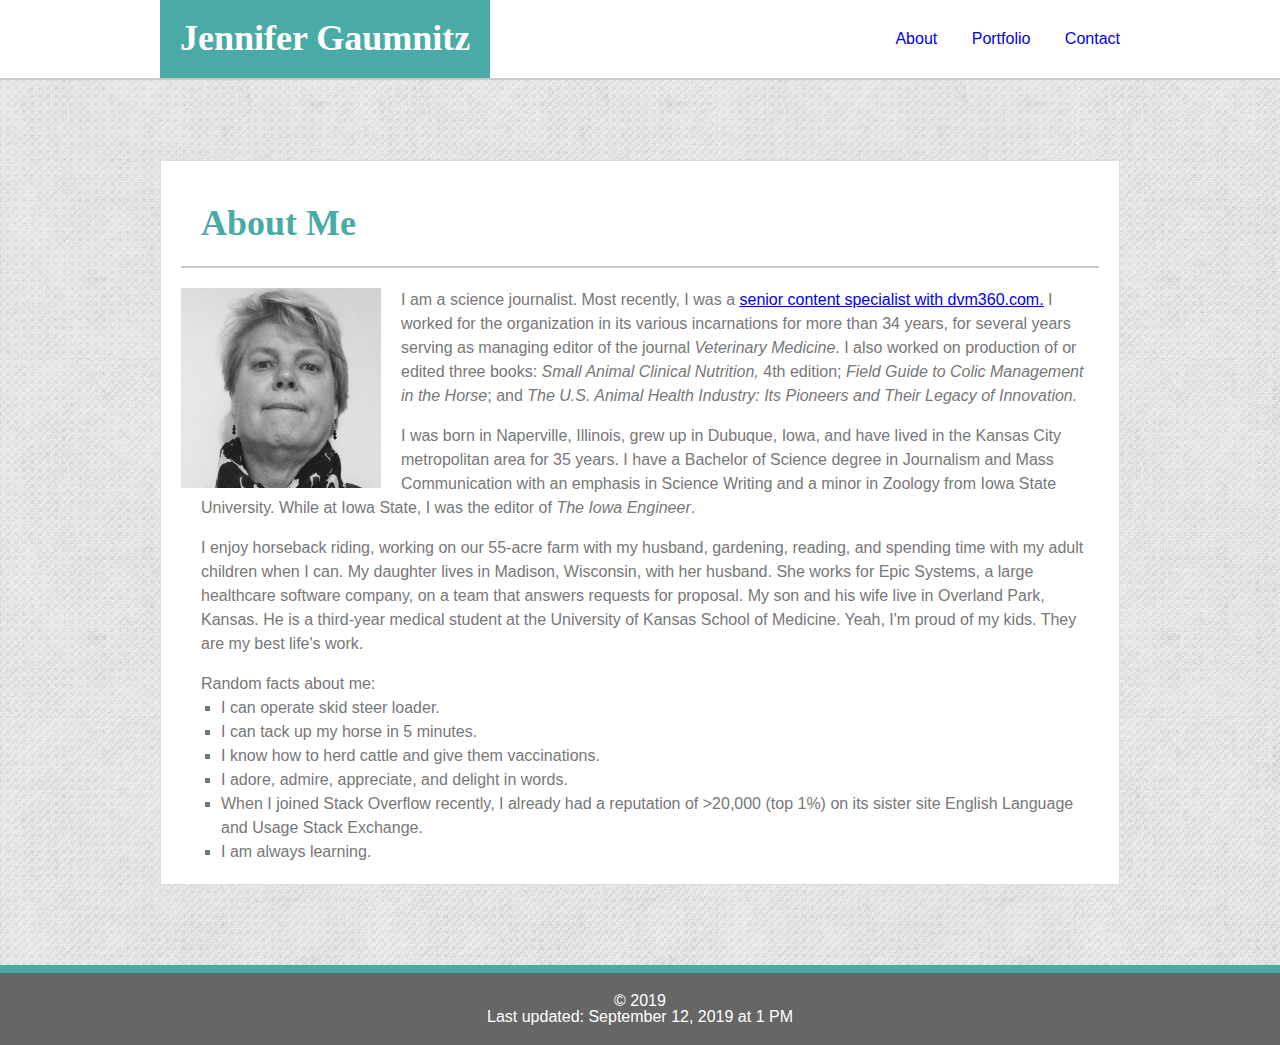
==== index.html @ 5e728fb9 "initial files" ====
<!DOCTYPE html>

<html lang="en">

<head>
    <meta charset="UTF-8" />
    
    <meta name="viewport" content="width=device-width, initial-scale=1">
    
    <title>Jennifer Gaumnitz</title>
    
<!--Favicon coding-->
    <link rel="shortcut icon" href="assets/images/favicon.ico" type="image/x-icon">

<!--Links to Reset and Stylesheet-->
    <link rel="stylesheet" type="text/css" href="assets/css/reset.css">
    <link rel="stylesheet" type="text/css" href="assets/css/style.css">
</head>

<body>

<!--header with my name and navigation-->
<header>
    <div class="container-in-header">
         <div class="navBar">
            <div class="myName">
                 <h1>Jennifer Gaumnitz</h1>
            </div>
            <div class="navLinks">
                <a href="index.html">About</a>
                <a href="portfolio.html">Portfolio</a>
                <a href="contact.html">Contact</a>
            </div>
        </div>
    </div>
</header>

<!--div for About Me white box on top of body background-->

<div class=white-box-on-pattern>

    <h2>About Me</h2>
<!-- Perhaps I will want to update text to include why I want to work in web development in addition to listing experience in content creation.-->

    <img id="bio-image" src="assets/images/JLG_square.png" alt="Jennifer Gaumnitz"/>

        <p>I am a science journalist. Most recently, I was a <a href="http://www.dvm360.com/jennifer-gaumnitz-senior-content-specialist" target="_blank">senior content specialist with dvm360.com.</a> I worked for the organization in its various incarnations for more than 34 years, for several years serving as managing editor of the journal <span class="italic">Veterinary Medicine</span>. I also worked on production of or edited three books: <span class="italic">Small Animal Clinical Nutrition,</span> 4th edition; <span class="italic">Field Guide to Colic Management in the Horse</span>; and <span class="italic">The U.S. Animal Health Industry: Its Pioneers and Their Legacy of Innovation.</span></p>
<br>
        <p>I was born in Naperville, Illinois, grew up in Dubuque, Iowa, and have lived in the Kansas City metropolitan area for 35 years. I have a Bachelor of Science degree in Journalism and Mass Communication with an emphasis in Science Writing and a minor in Zoology from Iowa State University. While at Iowa State, I was the editor of <span class="italic">The Iowa Engineer</span>.</p>
<br>
        <p>I enjoy horseback riding, working on our 55-acre farm with my husband, gardening, reading, and spending time with my adult children when I can. My daughter lives in Madison, Wisconsin, with her husband. She works for Epic Systems, a large healthcare software company, on a team that answers requests for proposal. My son and his wife live in Overland Park, Kansas. He is a third-year medical student at the University of Kansas School of Medicine. Yeah, I'm proud of my kids. They are my best life's work.</p>
        <br>
        <p>Random facts about me:</p>
        <ul class="a">
            <li>I can operate skid steer loader.</li>
            <li>I can tack up my horse in 5 minutes.</li>
            <li>I know how to herd cattle and give them vaccinations.</li>
            <li>I adore, admire, appreciate, and delight in words.</li>
            <li>When I joined Stack Overflow recently, I already had a reputation of >20,000 (top 1%) on its sister site English Language and Usage Stack Exchange.</li>
            <li>I am always learning.</li>
        </ul>
</div>

<!--Sticky footer; which may or may not be working.-->

<footer class="footer">
    <small>&copy; 2019</small>
    <br>
    <small>Last updated: September 12, 2019 at 1 PM</small>
    <br>
    </p>
             
</footer>

</body>

</html>
---- assets/css/style.css ----
* {
    box-sizing: border-box;
  }

body {
    background-image: url('../../assets/images/smooth_wall.png');
    margin: 0;
    padding: 0;
    }

/* Header and Navbar */
header {
    border-bottom: #cccccc 2px solid;
    background-color: #ffffff;
    height: 80px;
    }
    
.container-in-header {
    max-width: 960px;
    height: 100%;
    margin: 0 auto;
    display: flex;
    }

.myName {
    width: 400px;
    display: inline-flex;
    height: 100%;
    margin: 0;
    vertical-align: middle;
    text-align: center;
    }

.myName h1 {
    font-family: Georgia, Times, 'Times New Roman', serif;
    font-weight: bold;
    background-color: #4aaaa5;
    color:#ffffff;
    font-size: 36px;
    margin: 0;
    padding: 20px;
    }

.navBar {
    font-family: 'Arial', 'Helvetica Neue', Helvetica, sans-serif;
    color: #777777;
    display: flex;
    width: 100%;
    }

.navBar a {
    margin-left: 30px;
    text-decoration: none;
}

.navLinks {
  align-self: center;
  margin-left: auto;
}

/* White box on gray background */
.white-box-on-pattern {
    max-width: 960px;
    padding: 20px;
    background-color: #ffffff;
    border: 1px solid #dddddd;
    margin: 80px auto;
    font-weight: bold;
}

h2 {
    font-family: Georgia, Times, 'Times New Roman', serif;
    font-weight: bold;
    color: #4aaaa5; 
    border-bottom: #cccccc 2px solid;
    font-size: 36px;
    line-height: 45px;
    margin-top: 0;
    margin-bottom: 20px;
    padding:20px;
}

#bio-image {
    width: 200px;
    height: 200px;
    margin-right: 20px;
    float: left;
}

p {
    font-family: 'Arial', 'Helvetica Neue', Helvetica, sans-serif;
    font-weight: normal;
    line-height: 150%;
    color: #777777;
    margin-left: 20px;
}

span {
    font-style: italic;
}

ul.a {
  list-style-type: square;
  font-family: 'Arial', 'Helvetica Neue', Helvetica, sans-serif;
  font-weight: normal;
  line-height: 150%;
  color: #777777;
  margin-left: 40px;
}

/* Portfolio Images Styling */

.image_container {
  position: relative;
  display: inline-block;
  padding: 20px;
}

.portfolio_images { 
  height: 200px;
  width: 300px;
}

.text-over-image {
  position: absolute;
  z-index: 999;
  /* margin: 0 auto; */
  left: 0;
  right: 0;
  top: 72%; /* Adjust this value to move the positioned div up and down */
  left: 5.6%;
  text-align: center;
  width: 60%; /* Set the width of the positioned div */
  }

h3 {
 font-family: Georgia, Times, 'Times New Roman', serif;
 font-weight: bolder;
 color: #ffffff;
 background-color: #4aaaa5;
 width: 300px;
 text-align: center;
 bottom: 10px;
 padding: 10px 0;
}

/* Start of Style for Form (started with form from https://www.w3schools.com/howto/tryit.asp?filename=tryhow_css_responsive_form) */
 
input[type=text], select, textarea {
    width: 100%;
    padding: 12px;
    border: 1px solid #cccccc;
    border-radius: 0px;
    resize: vertical;
  }
  
  label {
    padding: 12px 12px 12px 0;
    display: inline-block;
    font-family: 'Arial', 'Helvetica Neue', Helvetica, sans-serif; 
    font-weight: normal;
  }
  
  input[type=submit] {
    background-color: #4aaaa5;
    color: white;
    padding: 12px 20px;
    border: none;
    border-radius: 0px;
    cursor: pointer;
    float: left;
  }
  
  input[type=submit]:hover {
    background-color: red;
  }
  
  .container {
    border-radius: 0px;
    background-color: #ffffff;
    padding: 20px;
  }
  
  .col-100 {
    float: left;
    width: 100%;
    margin-top: 6px;
  }
    
  /* Clear floats after the columns */
  .row:after {
    content: "";
    display: table;
    clear: both;
  }
  
  /* Responsive layout - when the screen is less than 600px wide, make the two columns stack on top of each other instead of next to each other */
  @media screen and (max-width: 600px) {
    .col-25, .col-75, input[type=submit] {
      width: 100%;
      margin-top: 0;
    }
  }
/* End of Contact Form code */

/* Code for sticky footer: */
.footer {
    margin: 0;
    padding: 20px;
    background: #666666;
    font-family: 'Arial', 'Helvetica Neue', Helvetica, sans-serif;
    color: #ffffff;
    text-align: center;
    border-top: #4aaaa5 8px solid;
    flex-shrink: 0;
  }

/* Media Queries */  /* @media screen max-widths: 980px, 768px and 640px */

@media screen and (max-width: 980px) {
}

@media screen and (max-width: 768px) {
}

@media screen and (max-width: 640px) {}
}
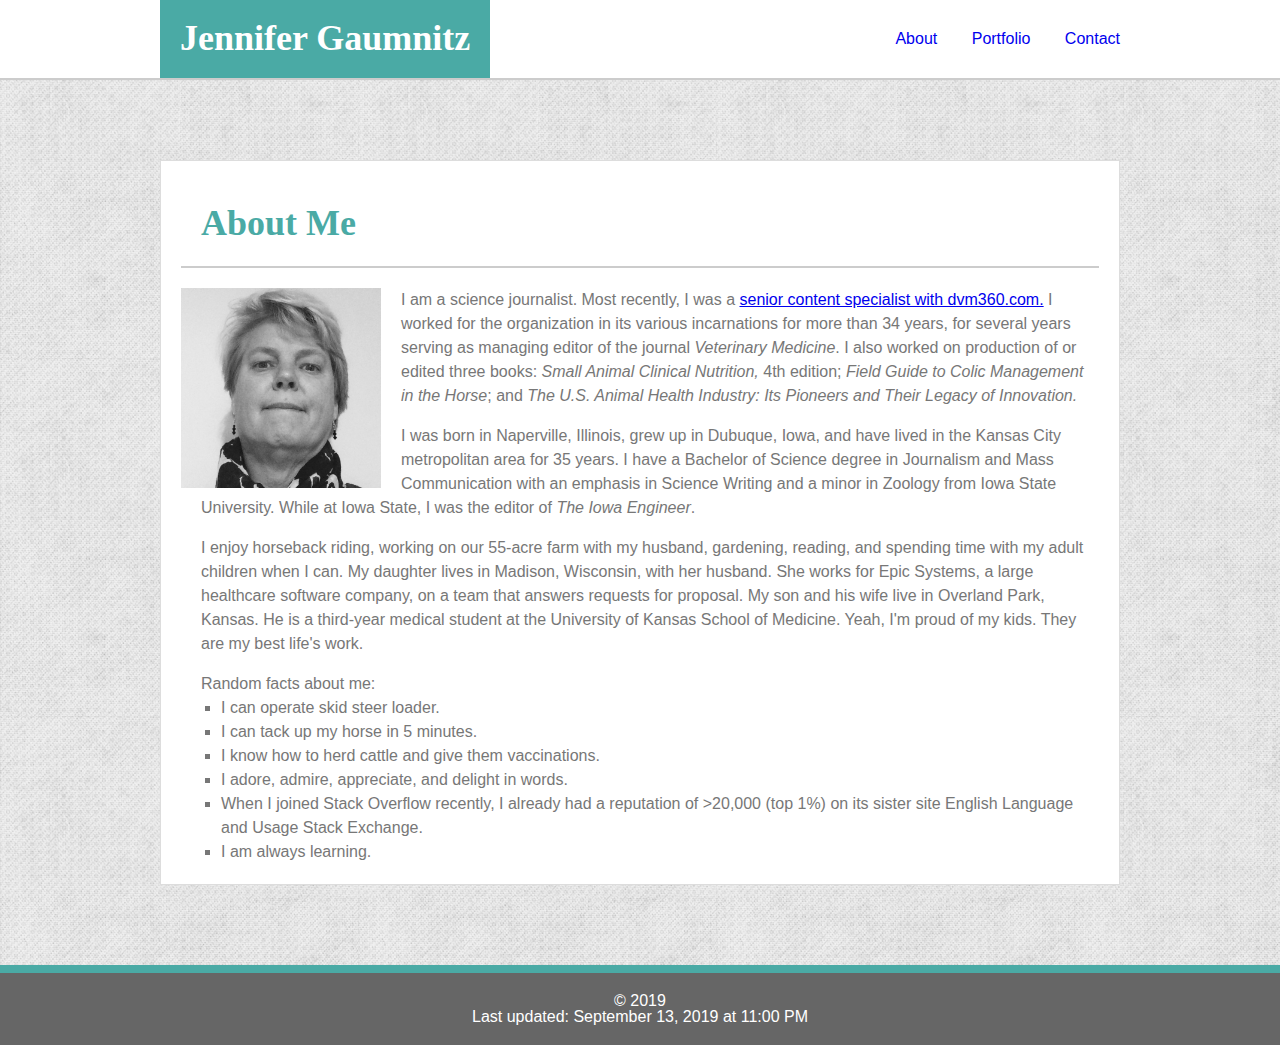
==== commit f41cc346: "Added media queries to CSS and validated" ====
--- a/index.html
+++ b/index.html
@@ -66,9 +66,7 @@
 <footer class="footer">
     <small>&copy; 2019</small>
     <br>
-    <small>Last updated: September 12, 2019 at 1 PM</small>
-    <br>
-    </p>
+    <small>Last updated: September 13, 2019 at 11:00 PM</small>
              
 </footer>
 
--- a/assets/css/style.css
+++ b/assets/css/style.css
@@ -219,10 +219,118 @@
 /* Media Queries */  /* @media screen max-widths: 980px, 768px and 640px */
 
 @media screen and (max-width: 980px) {
+  .white-box-on-pattern {
+    width:75%;
+    position: relative;
+    margin-left: 20px;
+  }
+  .myName {
+    margin-left: 10px;
+  }
+  .navLinks {
+    margin-right: 10px;
+  }
 }
 
 @media screen and (max-width: 768px) {
-}
-
-@media screen and (max-width: 640px) {}
+  .container-in-header {
+    max-width: 768px;
+    height: 100%;
+    margin: 0 auto;
+    display: flex;
+    }
+
+  .white-box-on-pattern {
+    width: 95%;
+    position: relative;
+    margin-right: 20px;
+  }
+  .myName {
+    margin-left: 20px;
+  }
+  .navBar {
+    width: 680px;
+  }
+  .navLinks {
+    margin-right: 0px;
+  }
+}
+
+@media screen and (max-width: 640px) {
+
+/* Header and Navbar repositioned relative to each other*/
+header {
+  position: static;
+  display: block;
+  height: 120px
+  }
+  
+.container-in-header {
+  max-width: 100%;
+  height: 100%;
+  margin: 0 auto;
+  display: block;
+  }
+
+.myName {
+  width: 100%;
+  display: block;
+  height: 50%;
+  margin: 0;
+  text-align: center;
+  }
+ 
+  .myName h1 {
+    font-size: 24px;
+    }
+
+.navBar {
+  display: block;
+  width: 100%;
+  }
+
+.navBar a {
+  margin-top: 30px;
+  text-decoration: none;
+}
+
+.navLinks {
+  display: block;
+  text-align: center;
+  padding-top: 25px;
+}
+
+.white-box-on-pattern {
+  width: 90%;
+  position: relative;
+}
+#bio-image {
+  width:100%;
+  height: 100%;
+  margin-bottom: 20px;
+}
+.portfolio_images { 
+  height: 100%;
+  width: 100%;
+}
+
+.text-over-image {
+  position: absolute;
+  z-index: 999;
+  /* margin: 0 auto; */
+  left: 0;
+  right: 0;
+  top: 72%; /* Adjust this value to move the positioned div up and down */
+  left: 4%;
+  text-align: center;
+  width: 92%; /* Set the width of the positioned div */
+  }
+
+  h3 {
+    width: 100%;
+    text-align: center;
+    bottom: 10px;
+    padding: 10px 0;
+   }
+
 }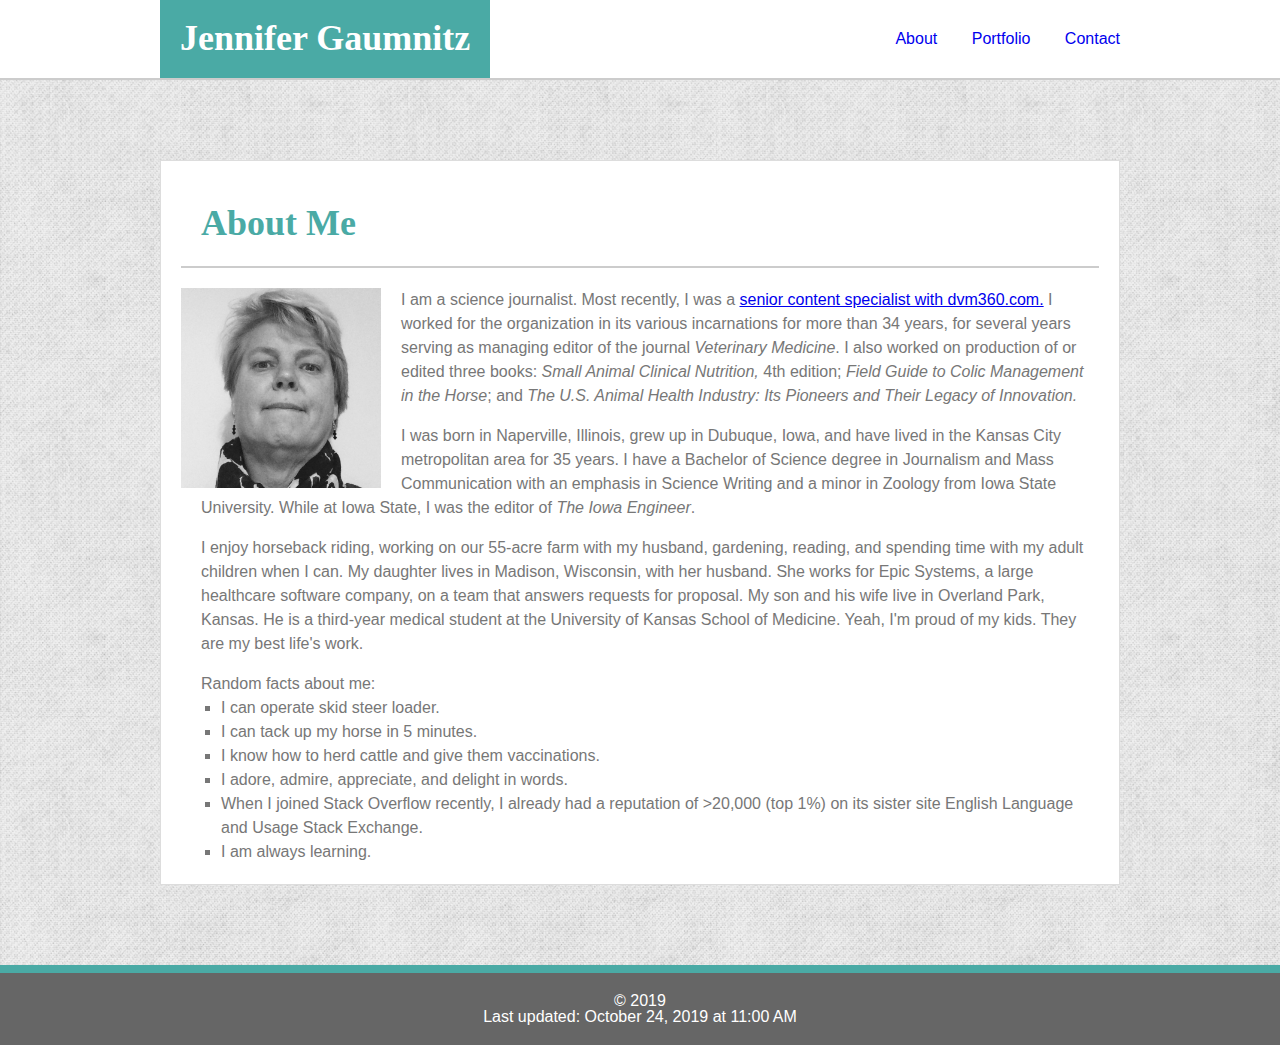
==== commit c91f8e95: "updated Portfolio with Project 1" ====
--- a/index.html
+++ b/index.html
@@ -66,7 +66,7 @@
 <footer class="footer">
     <small>&copy; 2019</small>
     <br>
-    <small>Last updated: September 13, 2019 at 11:00 PM</small>
+    <small>Last updated: October 24, 2019 at 11:00 AM</small>
              
 </footer>
 
--- a/assets/css/style.css
+++ b/assets/css/style.css
@@ -129,7 +129,7 @@
   left: 0;
   right: 0;
   top: 72%; /* Adjust this value to move the positioned div up and down */
-  left: 5.6%;
+  left: 5.8%;
   text-align: center;
   width: 60%; /* Set the width of the positioned div */
   }
